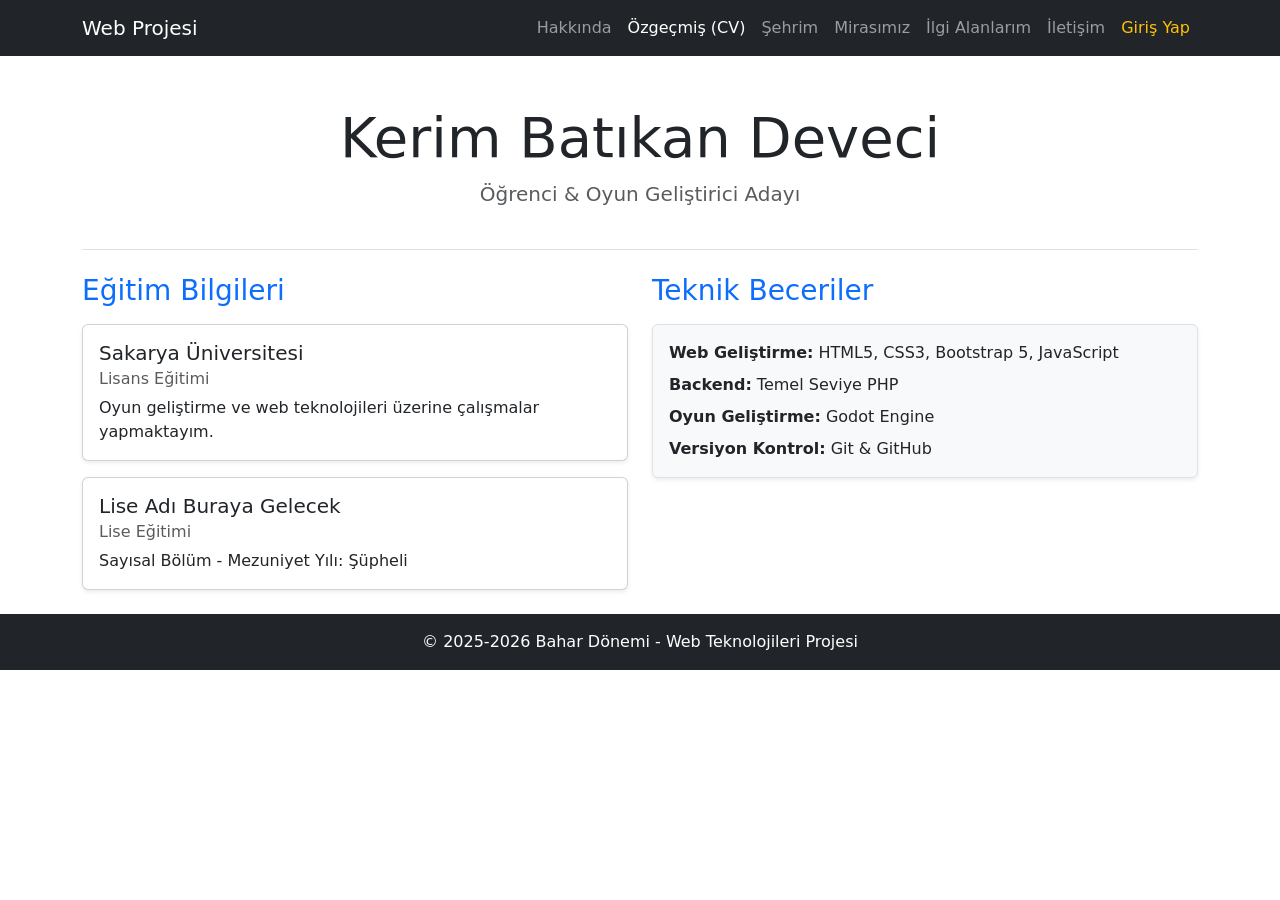
==== cv.html @ 84b5647c "Semantic tag yapısıyla cv sayfası eklendi" ====
<!DOCTYPE html>
<html lang="tr">
<head>
    <meta charset="UTF-8">
    <meta name="viewport" content="width=device-width, initial-scale=1.0">
    <title>Özgeçmiş (CV) | Web Teknolojileri Projesi</title>
    <!-- Bootstrap CSS -->
    <link href="https://cdn.jsdelivr.net/npm/bootstrap@5.3.3/dist/css/bootstrap.min.css" rel="stylesheet">
    <!-- Harici CSS -->
    <link rel="stylesheet" href="css/style.css">
</head>
<body>
<!-- Navbar Bitişine Kadar Olan Kısım (Diğer sayfalarla aynı) -->
<nav class="navbar navbar-expand-lg navbar-dark bg-dark">
  <div class="container">
    <a class="navbar-brand" href="index.html">Web Projesi</a>
    <button class="navbar-toggler" type="button" data-bs-toggle="collapse" data-bs-target="#navbarNav">
      <span class="navbar-toggler-icon"></span>
    </button>
    <div class="collapse navbar-collapse" id="navbarNav">
      <ul class="navbar-nav ms-auto">
        <li class="nav-item">
          <a class="nav-link" href="index.html">Hakkında</a>
        </li>
        <li class="nav-item">
          <a class="nav-link active" href="cv.html">Özgeçmiş (CV)</a>
        </li>
        <li class="nav-item">
          <a class="nav-link" href="sehrim.html">Şehrim</a>
        </li>
        <li class="nav-item">
          <a class="nav-link" href="miras.html">Mirasımız</a>
        </li>
        <li class="nav-item">
          <a class="nav-link" href="ilgi_alanlari.html">İlgi Alanlarım</a>
        </li>
        <li class="nav-item">
          <a class="nav-link" href="iletisim.html">İletişim</a>
        </li>
        <li class="nav-item">
          <a class="nav-link text-warning" href="login.html">Giriş Yap</a>
        </li>
      </ul>
    </div>
  </div>
</nav>

<!-- Semantic Tag'ler ile kurgulanmış Ana İçerik (Main) -->
<main class="container mt-5">
    
    <!-- Özgeçmiş Başlık Kısmı (Header) -->
    <header class="border-bottom pb-4 mb-4 text-center">
        <h1 class="display-4">Kerim Batıkan Deveci</h1>
        <p class="lead text-muted">Öğrenci & Oyun Geliştirici Adayı</p>
    </header>

    <div class="row">
        <!-- Eğitim Bilgileri (Section) -->
        <section class="col-md-6 mb-4">
            <h2 class="h3 mb-3 text-primary">Eğitim Bilgileri</h2>
            
            <article class="card shadow-sm mb-3">
                <div class="card-body">
                    <h3 class="h5 card-title">Sakarya Üniversitesi</h3>
                    <h4 class="h6 card-subtitle mb-2 text-muted">Lisans Eğitimi</h4>
                    <p class="card-text">Oyun geliştirme ve web teknolojileri üzerine çalışmalar yapmaktayım.</p>
                </div>
            </article>

            <article class="card shadow-sm">
                <div class="card-body">
                    <h3 class="h5 card-title">Lise Adı Buraya Gelecek</h3>
                    <h4 class="h6 card-subtitle mb-2 text-muted">Lise Eğitimi</h4>
                    <p class="card-text">Sayısal Bölüm - Mezuniyet Yılı: Şüpheli</p>
                </div>
            </article>
        </section>

        <!-- Yetenekler ve Beceriler (Section) -->
        <section class="col-md-6 mb-4">
            <h2 class="h3 mb-3 text-primary">Teknik Beceriler</h2>
            
            <article class="p-3 border rounded shadow-sm bg-light">
                <ul class="list-unstyled mb-0">
                    <li class="mb-2"><strong>Web Geliştirme:</strong> HTML5, CSS3, Bootstrap 5, JavaScript</li>
                    <li class="mb-2"><strong>Backend:</strong> Temel Seviye PHP</li>
                    <li class="mb-2"><strong>Oyun Geliştirme:</strong> Godot Engine</li>
                    <li><strong>Versiyon Kontrol:</strong> Git & GitHub</li>
                </ul>
            </article>
        </section>
    </div>

</main>

<!-- Sayfa Altbilgisi (Footer) -->
<footer class="bg-dark text-white text-center py-3 mt-auto">
    <div class="container">
        <p class="mb-0">&copy; 2025-2026 Bahar Dönemi - Web Teknolojileri Projesi</p>
    </div>
</footer>

<!-- Bootstrap JS -->
<script src="https://cdn.jsdelivr.net/npm/bootstrap@5.3.3/dist/js/bootstrap.bundle.min.js"></script>
</body>
</html>
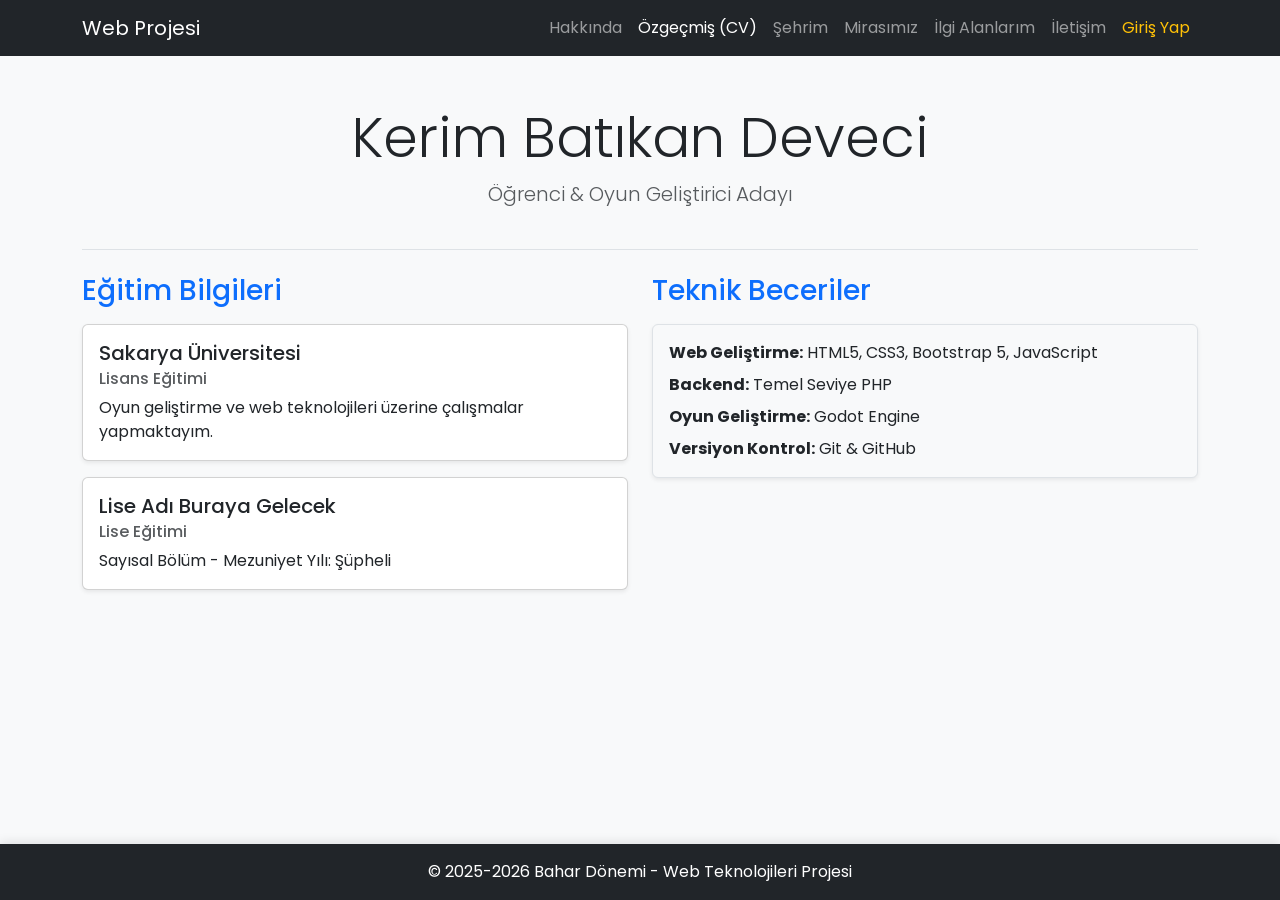
==== commit 8b680b3e: "gerekli minimal düzenlemeler yapıldı" ====
--- a/cv.html
+++ b/cv.html
@@ -9,7 +9,7 @@
     <!-- Harici CSS -->
     <link rel="stylesheet" href="css/style.css">
 </head>
-<body>
+<body class="d-flex flex-column min-vh-100">
 <!-- Navbar Bitişine Kadar Olan Kısım (Diğer sayfalarla aynı) -->
 <nav class="navbar navbar-expand-lg navbar-dark bg-dark">
   <div class="container">
--- a/css/style.css
+++ b/css/style.css
@@ -0,0 +1,90 @@
+/* 1. Google Fonts İmport (Projeyi daha profesyonel gösterir) */
+@import url('https://fonts.googleapis.com/css2?family=Poppins:wght@300;400;500;600;700&display=swap');
+
+/* 2. Genel Ayarlar */
+body {
+    font-family: 'Poppins', sans-serif;
+    background-color: #f8f9fa; /* Bootstrap'in açık gri arka planı */
+}
+
+/* Pürüzsüz Kaydırma (Sayfa içi yönlendirmelerde yumuşak geçiş) */
+html {
+    scroll-behavior: smooth;
+}
+
+/* 3. Navbar (Menü) Özelleştirmeleri */
+.navbar-nav .nav-link {
+    transition: color 0.3s ease, transform 0.2s ease;
+}
+
+/* Menü elemanlarının üzerine gelince hafif yukarı kayıp sarı olması */
+.navbar-nav .nav-link:hover {
+    color: #ffc107 !important; /* Bootstrap warning rengi */
+    transform: translateY(-2px);
+}
+
+/* 4. Genel Kart (Card) Hover Efektleri */
+/* Sitedeki tüm kartların üzerine gelince hafifçe havaya kalkması ve gölge vermesi */
+.card {
+    transition: transform 0.3s ease, box-shadow 0.3s ease;
+}
+
+.card:hover {
+    transform: translateY(-5px);
+    box-shadow: 0 10px 20px rgba(0,0,0,0.15) !important;
+}
+
+/* 5. Buton Hover Efektleri */
+.btn {
+    transition: all 0.3s ease;
+}
+
+/* 6. İlgi Alanları Sayfası Özel Kartları */
+/* HTML içindeki <style> etiketinden buraya taşıdık ki kurala tam uyalım */
+.api-card img {
+    height: 350px;
+    object-fit: cover;
+    object-position: top;
+}
+
+.steam-card {
+    background: linear-gradient(135deg, #171a21 0%, #1b2838 100%);
+    color: white;
+}
+
+.mal-card {
+    background: linear-gradient(135deg, #2e51a2 0%, #1a2e61 100%);
+    color: white;
+}
+
+/* 7. Şehrim Sayfası Slider Resmi Sabit Yükseklik Garantisi */
+#sehirSlider .carousel-item img {
+    height: 500px;
+    object-fit: cover;
+}
+
+/* 8. Footer Sabitleme Efekti */
+footer {
+    box-shadow: 0 -2px 10px rgba(0,0,0,0.1);
+}
+
+/* Sadece Oyun API Resimlerine Özel Boyutlandırma */
+.api-card .game-img {
+    height: 150px !important; /* Yüksekliği diğerleri gibi 350px değil, 150px yap */
+    object-fit: contain !important; /* Resmi sündürme, orantılı şekilde kutuya sığdır */
+    padding: 15px !important; /* Kenarlardan biraz nefes aldır */
+}
+/* Özel Kaydırma Çubuğu (Scrollbar) */
+::-webkit-scrollbar {
+    width: 10px;
+}
+::-webkit-scrollbar-track {
+    background: #f1f1f1; 
+}
+::-webkit-scrollbar-thumb {
+    background: #6c757d; 
+    border-radius: 5px;
+}
+::-webkit-scrollbar-thumb:hover {
+    background: #ffc107; /* Menüdeki sarı uyumu */
+}
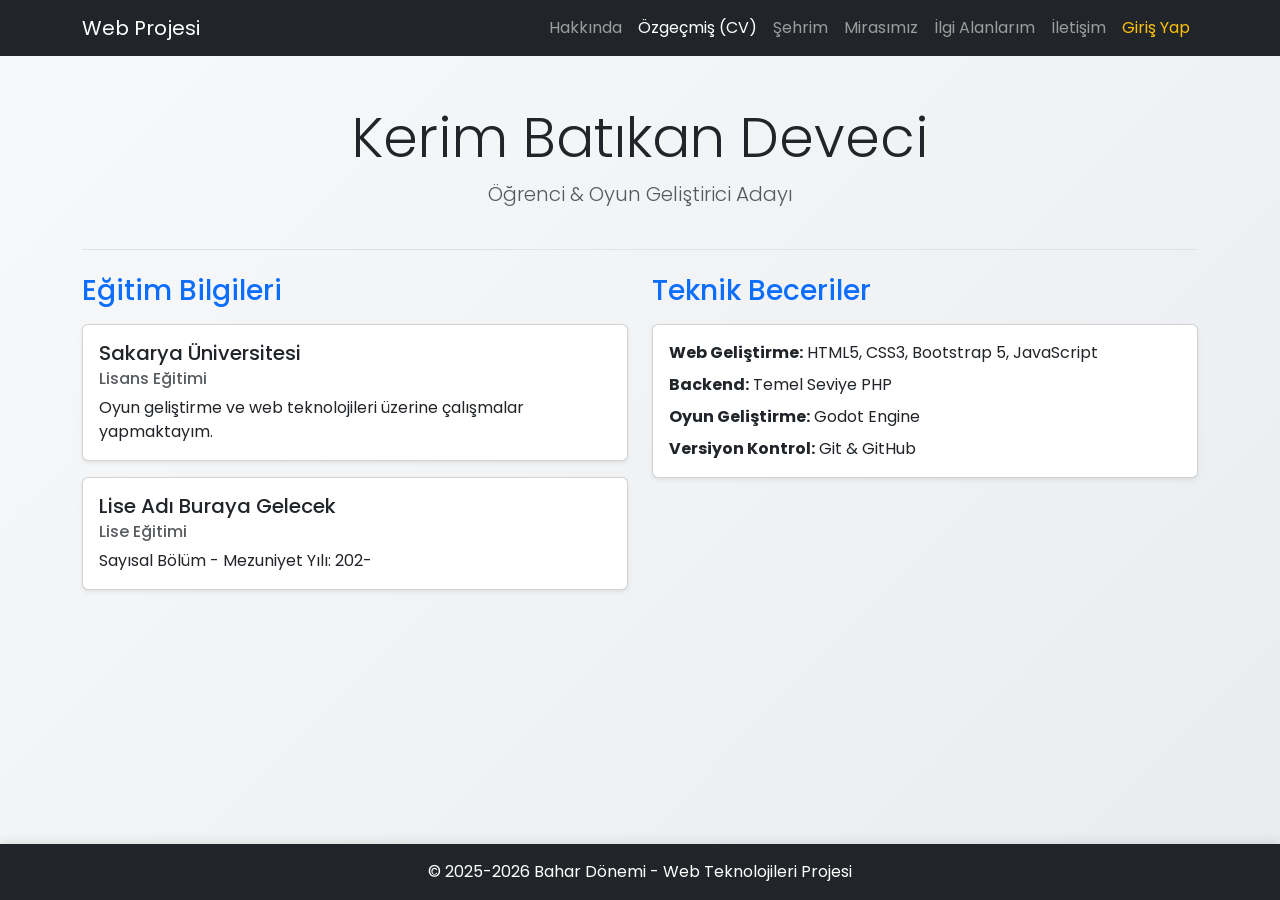
==== commit 2206ee4d: "ciddi anlamda son düzenleme" ====
--- a/cv.html
+++ b/cv.html
@@ -71,7 +71,7 @@
                 <div class="card-body">
                     <h3 class="h5 card-title">Lise Adı Buraya Gelecek</h3>
                     <h4 class="h6 card-subtitle mb-2 text-muted">Lise Eğitimi</h4>
-                    <p class="card-text">Sayısal Bölüm - Mezuniyet Yılı: Şüpheli</p>
+                    <p class="card-text">Sayısal Bölüm - Mezuniyet Yılı: 202-</p>
                 </div>
             </article>
         </section>
@@ -80,16 +80,17 @@
         <section class="col-md-6 mb-4">
             <h2 class="h3 mb-3 text-primary">Teknik Beceriler</h2>
             
-            <article class="p-3 border rounded shadow-sm bg-light">
-                <ul class="list-unstyled mb-0">
-                    <li class="mb-2"><strong>Web Geliştirme:</strong> HTML5, CSS3, Bootstrap 5, JavaScript</li>
-                    <li class="mb-2"><strong>Backend:</strong> Temel Seviye PHP</li>
-                    <li class="mb-2"><strong>Oyun Geliştirme:</strong> Godot Engine</li>
-                    <li><strong>Versiyon Kontrol:</strong> Git & GitHub</li>
-                </ul>
+            <article class="card shadow-sm">
+                <div class="card-body">
+                    <ul class="list-unstyled mb-0">
+                        <li class="mb-2"><strong>Web Geliştirme:</strong> HTML5, CSS3, Bootstrap 5, JavaScript</li>
+                        <li class="mb-2"><strong>Backend:</strong> Temel Seviye PHP</li>
+                        <li class="mb-2"><strong>Oyun Geliştirme:</strong> Godot Engine</li>
+                        <li><strong>Versiyon Kontrol:</strong> Git & GitHub</li>
+                    </ul>
+                </div>
             </article>
         </section>
-    </div>
 
 </main>
 
--- a/css/style.css
+++ b/css/style.css
@@ -40,7 +40,6 @@
 }
 
 /* 6. İlgi Alanları Sayfası Özel Kartları */
-/* HTML içindeki <style> etiketinden buraya taşıdık ki kurala tam uyalım */
 .api-card img {
     height: 350px;
     object-fit: cover;
@@ -70,7 +69,7 @@
 
 /* Sadece Oyun API Resimlerine Özel Boyutlandırma */
 .api-card .game-img {
-    height: 150px !important; /* Yüksekliği diğerleri gibi 350px değil, 150px yap */
+    height: 150px !important; 
     object-fit: contain !important; /* Resmi sündürme, orantılı şekilde kutuya sığdır */
     padding: 15px !important; /* Kenarlardan biraz nefes aldır */
 }
@@ -87,4 +86,105 @@
 }
 ::-webkit-scrollbar-thumb:hover {
     background: #ffc107; /* Menüdeki sarı uyumu */
+}
+
+/* 9. Ana Sayfa Profil Fotoğrafı Özelleştirmeleri */
+.profile-img {
+    width: 250px; 
+    height: 250px;
+    object-fit: cover; /* Resmi orantılı sığdırır */
+    border: 5px solid #ffffff; /* Etrafına şık bir beyaz çerçeve ekler */
+    box-shadow: 0 5px 15px rgba(0,0,0,0.2); /* Fotoğrafa derinlik katan bir gölge */
+    transition: transform 0.3s ease, box-shadow 0.3s ease; /* Fareyle üzerine gelince yumuşak geçiş */
+}
+
+/* Profil fotoğrafının üzerine fare ile gelince (hover) çalışacak efekt */
+.profile-img:hover {
+    transform: scale(1.05); /* Fotoğrafı %5 büyütür */
+    box-shadow: 0 8px 25px rgba(0,0,0,0.3); /* Gölgeyi belirginleştirir */
+}
+
+
+/* 10. Sayfa Giriş Animasyonu */
+.fade-in {
+    animation: fadeIn ease 1.5s;
+    -webkit-animation: fadeIn ease 1.5s;
+}
+@keyframes fadeIn {
+    0% { opacity: 0; transform: translateY(20px); }
+    100% { opacity: 1; transform: translateY(0); }
+}
+
+/* 11. Arka Plan ve Kart Yapısı */
+body {
+    background: linear-gradient(135deg, #f8f9fa 0%, #e9ecef 100%); /* Yumuşak geçiş */
+}
+
+.section-card {
+    border: 1px solid rgba(0,0,0,0.05);
+    transition: all 0.4s ease;
+}
+
+/* 12. Başlık Altı Vurgu Çizgisi */
+.section-title {
+    position: relative;
+    padding-bottom: 10px;
+    margin-bottom: 20px;
+    font-weight: 700;
+    color: #212529;
+}
+
+.section-title::after {
+    content: "";
+    position: absolute;
+    left: 0;
+    bottom: 0;
+    width: 60px;
+    height: 4px;
+    background-color: #ffc107; /* Sarı vurgu */
+    border-radius: 2px;
+}
+
+/* 13. Özel Liste Tasarımı */
+.custom-list li {
+    padding: 10px 15px;
+    margin-bottom: 8px;
+    background: #fdfdfd;
+    border-radius: 10px;
+    border-left: 4px solid #0d6efd; /* Mavi kenarlık */
+    transition: transform 0.2s ease;
+}
+
+.custom-list li:hover {
+    transform: translateX(10px);
+    background: #f8f9fa;
+}
+
+.custom-list .icon {
+    margin-right: 10px;
+}
+
+/* 14. Profil Fotoğrafı (Boyut ve Efekt Güncelleme) */
+.profile-img {
+    width: 280px; /* Biraz daha büyüttük */
+    height: 280px;
+    object-fit: cover;
+    border: 8px solid #fff;
+    box-shadow: 0 10px 30px rgba(0,0,0,0.15) !important;
+    transition: all 0.5s cubic-bezier(0.175, 0.885, 0.32, 1.275);
+}
+
+.profile-img:hover {
+    transform: rotate(3deg) scale(1.05); /* Hafif dönme ve büyüme */
+}
+
+/* Butonları yuvarlak ve modern yapalım */
+.rounded-pill {
+    font-weight: 500;
+    letter-spacing: 0.5px;
+}
+/* Mirasımız Sayfası Slider Resmi Sabit Yükseklik */
+#mirasSlider .carousel-item img {
+    height: 400px;
+    object-fit: cover;
 }
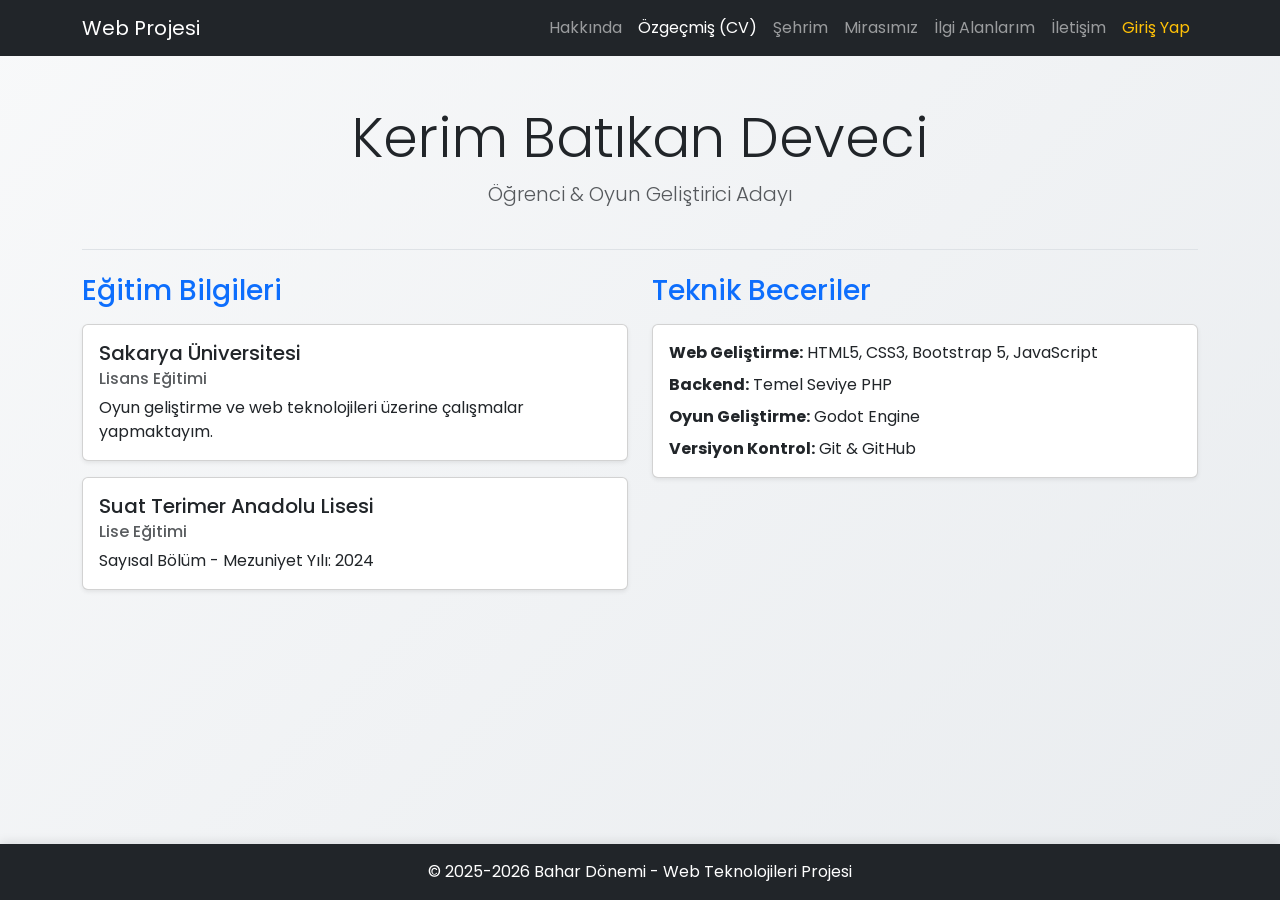
==== commit c7f4a839: "düzenleme" ====
--- a/cv.html
+++ b/cv.html
@@ -69,9 +69,9 @@
 
             <article class="card shadow-sm">
                 <div class="card-body">
-                    <h3 class="h5 card-title">Lise Adı Buraya Gelecek</h3>
+                    <h3 class="h5 card-title">Suat Terimer Anadolu Lisesi</h3>
                     <h4 class="h6 card-subtitle mb-2 text-muted">Lise Eğitimi</h4>
-                    <p class="card-text">Sayısal Bölüm - Mezuniyet Yılı: 202-</p>
+                    <p class="card-text">Sayısal Bölüm - Mezuniyet Yılı: 2024</p>
                 </div>
             </article>
         </section>
